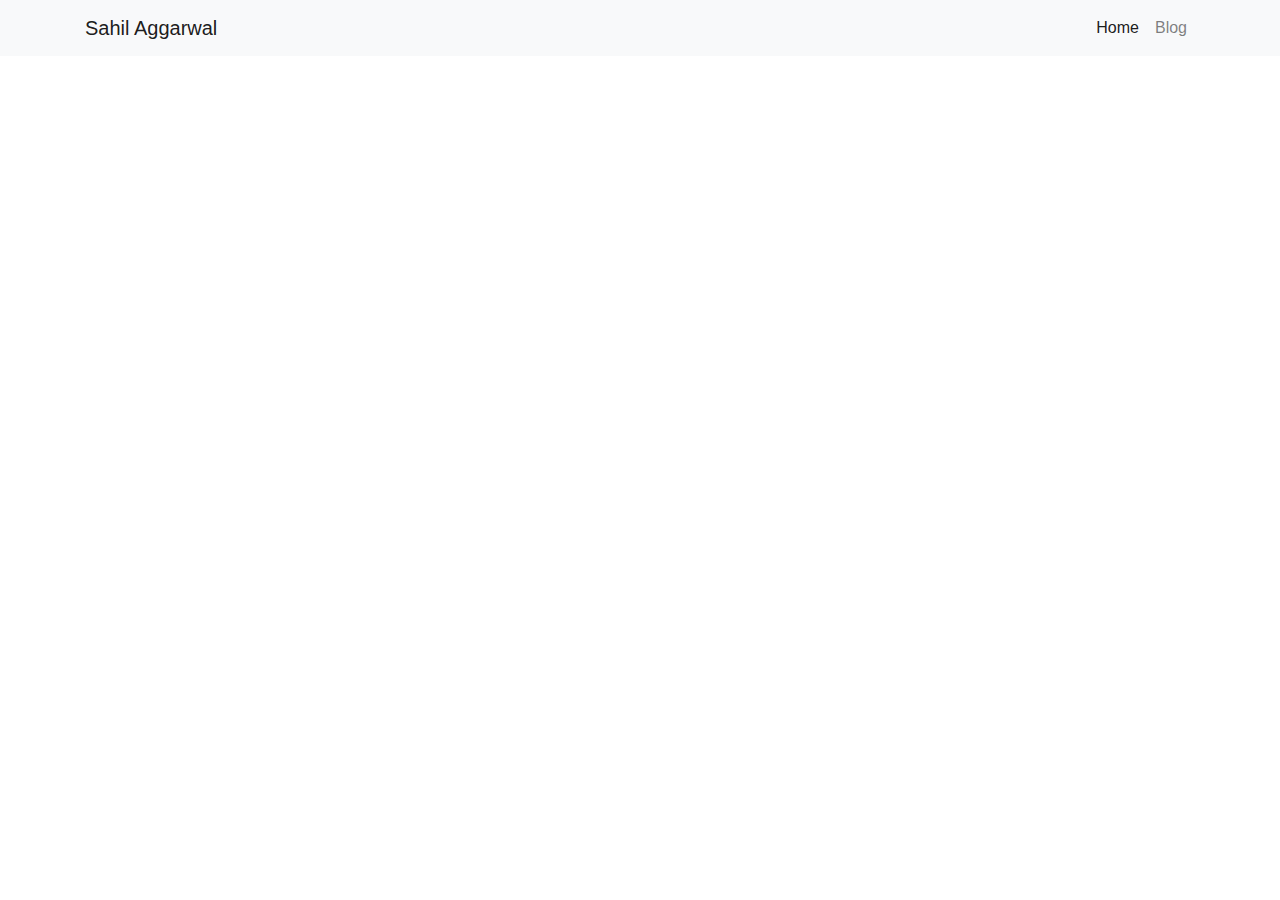
==== src/main/resources/static/index.html @ dbffb140 "Bootstraps the app" ====
<html lang="en-IN" ng-app="Portfolio">
    <head>
        <title>Sahil Aggarwal</title>
        <meta name="viewport" content="width=device-width, initial-scale=0.7  maximum-scale=0.7, user-scalable=no, shrink-to-fit=no">

        <script src="js/jquery-2.1.4.min.js"></script>

        <!-- bootstrap -->
        <link rel="stylesheet" href="css/bootstrap.min.css">
        <script src="js/bootstrap.min.js"></script>


        <!-- angular -->
        <script src="js/angular.min.js"></script>
        <script src="js/angular-route.min.js"></script>

        <!-- app -->
        <script src="config.js"></script>
        <script src="js/main.js"></script>
        <script src="js/controllers.js"></script>
        <script src="js/services.js"></script>
        <script src="js/directives.js"></script>
        <link rel="stylesheet" href="css/main.css">
    </head>

    <body>
        <div ng-view></div>
    </body>
</html>
---- src/main/resources/static/css/main.css ----
.title {
    position: absolute;
    top: 50%;
    transform: translate(0, -50%);
}

html {
    box-sizing: border-box
}
*, *::before, *::after {
    box-sizing: inherit
}
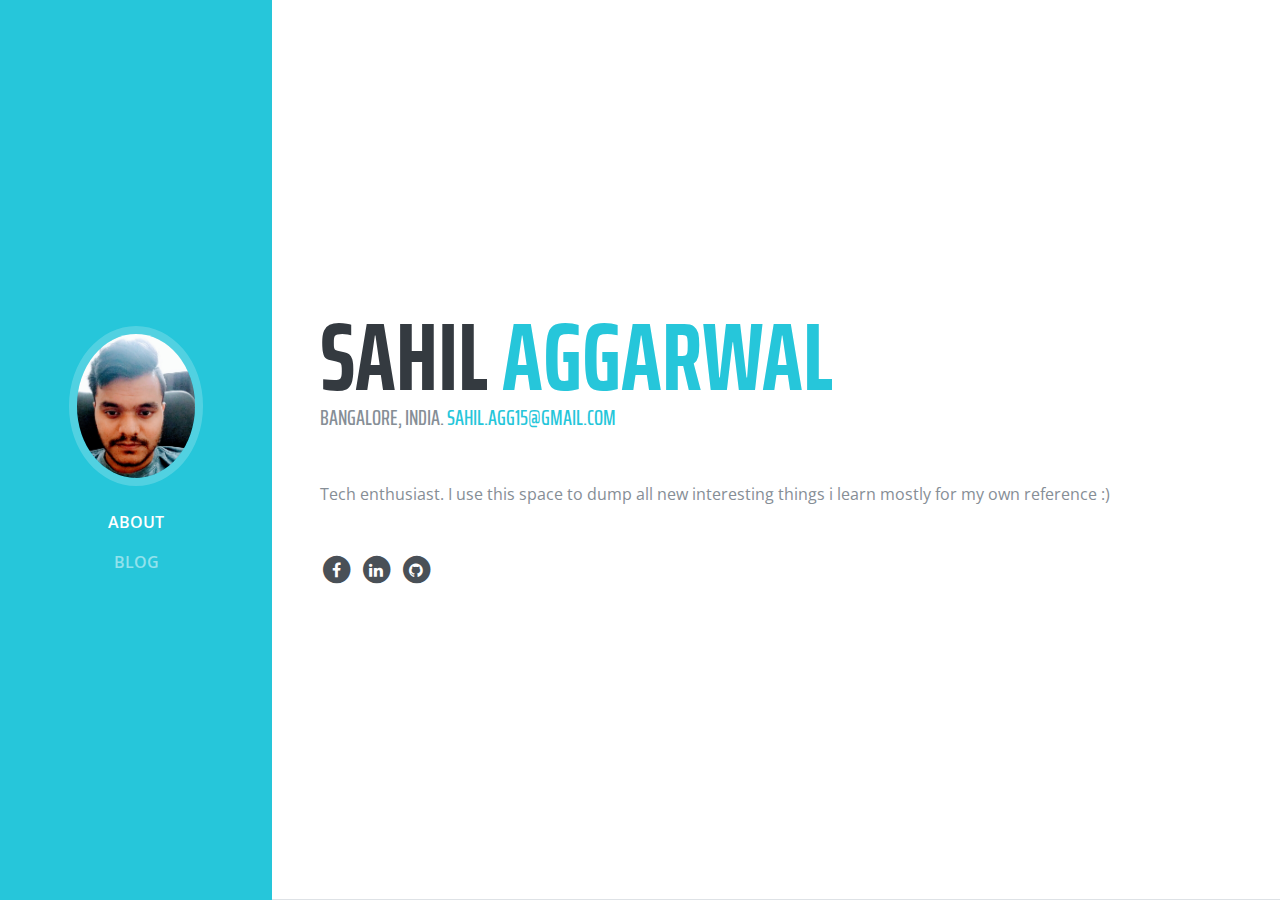
==== commit 4722d420: "Completes the blog" ====
--- a/src/main/resources/static/index.html
+++ b/src/main/resources/static/index.html
@@ -1,29 +1,45 @@
-<html lang="en-IN" ng-app="Portfolio">
+<html lang="en-IN" >
     <head>
         <title>Sahil Aggarwal</title>
-        <meta name="viewport" content="width=device-width, initial-scale=0.7  maximum-scale=0.7, user-scalable=no, shrink-to-fit=no">
 
-        <script src="js/jquery-2.1.4.min.js"></script>
+        <meta name="viewport" content="width=device-width, initial-scale=1. shrink-to-fit=no">
+
+        <script src="vendor/jquery/jquery.min.js"></script>
+        <script src="vendor/jquery-easing/jquery.easing.min.js"></script>
 
         <!-- bootstrap -->
-        <link rel="stylesheet" href="css/bootstrap.min.css">
-        <script src="js/bootstrap.min.js"></script>
+        <link href="vendor/bootstrap/css/bootstrap.min.css" rel="stylesheet">
+        <script src="vendor/bootstrap/js/bootstrap.min.js"></script>
 
 
         <!-- angular -->
-        <script src="js/angular.min.js"></script>
-        <script src="js/angular-route.min.js"></script>
+        <script src="vendor/angular/angular.min.js"></script>
+        <script src="vendor/angular/angular-route.min.js"></script>
+
+        <!--font-->
+        <link href="vendor/font-awesome/css/font-awesome.min.css" rel="stylesheet">
+        <link href="vendor/devicons/css/devicons.min.css" rel="stylesheet">
+        <link href="vendor/simple-line-icons/css/simple-line-icons.css" rel="stylesheet">
+        <link href="https://fonts.googleapis.com/css?family=Saira+Extra+Condensed:100,200,300,400,500,600,700,800,900" rel="stylesheet">
+        <link href="https://fonts.googleapis.com/css?family=Open+Sans:300,300i,400,400i,600,600i,700,700i,800,800i" rel="stylesheet">
+
+
+        <script src="vendor/showdown/showdown.min.js"></script>
 
         <!-- app -->
         <script src="config.js"></script>
+        <script src="js/blog.js"> </script>
+        <script src="js/index.js"></script>
         <script src="js/main.js"></script>
         <script src="js/controllers.js"></script>
         <script src="js/services.js"></script>
         <script src="js/directives.js"></script>
         <link rel="stylesheet" href="css/main.css">
+
+
     </head>
 
-    <body>
+    <body ng-app="Portfolio" id="pageTop">
         <div ng-view></div>
     </body>
 </html>--- a/src/main/resources/static/vendor/devicons/css/devicons.min.css
+++ b/src/main/resources/static/vendor/devicons/css/devicons.min.css
@@ -0,0 +1,4 @@
+/*!
+ *  Devicons 1.8.0 made by Theodore Vorillas / http://vorillaz.com 
+ */
+@font-face{font-family:devicons;src:url(../fonts/devicons.eot?xqxft6);src:url(../fonts/devicons.eot?#iefixxqxft6) format("embedded-opentype"),url(../fonts/devicons.woff?xqxft6) format("woff"),url(../fonts/devicons.ttf?xqxft6) format("truetype"),url(../fonts/devicons.svg?xqxft6#devicons) format("svg");font-weight:400;font-style:normal}.devicons{font-family:devicons;speak:none;font-style:normal;font-weight:400;font-variant:normal;text-transform:none;line-height:1;-webkit-font-smoothing:antialiased;-moz-osx-font-smoothing:grayscale}.devicons-git:before{content:"\e602"}.devicons-git_compare:before{content:"\e628"}.devicons-git_branch:before{content:"\e625"}.devicons-git_commit:before{content:"\e629"}.devicons-git_pull_request:before{content:"\e626"}.devicons-git_merge:before{content:"\e627"}.devicons-bitbucket:before{content:"\e603"}.devicons-github_alt:before{content:"\e608"}.devicons-github_badge:before{content:"\e609"}.devicons-github:before{content:"\e60a"}.devicons-github_full:before{content:"\e617"}.devicons-java:before{content:"\e638"}.devicons-ruby:before{content:"\e639"}.devicons-scala:before{content:"\e637"}.devicons-python:before{content:"\e63c"}.devicons-go:before{content:"\e624"}.devicons-ruby_on_rails:before{content:"\e63b"}.devicons-django:before{content:"\e61d"}.devicons-markdown:before{content:"\e63e"}.devicons-php:before{content:"\e63d"}.devicons-mysql:before{content:"\e604"}.devicons-streamline:before{content:"\e605"}.devicons-database:before{content:"\e606"}.devicons-laravel:before{content:"\e63f"}.devicons-javascript:before{content:"\e64e"}.devicons-angular:before{content:"\e653"}.devicons-backbone:before{content:"\e652"}.devicons-coffeescript:before{content:"\e651"}.devicons-jquery:before{content:"\e650"}.devicons-modernizr:before{content:"\e620"}.devicons-jquery_ui:before{content:"\e654"}.devicons-ember:before{content:"\e61b"}.devicons-dojo:before{content:"\e61c"}.devicons-nodejs:before{content:"\e619"}.devicons-nodejs_small:before{content:"\e618"}.devicons-javascript_shield:before{content:"\e64f"}.devicons-bootstrap:before{content:"\e647"}.devicons-sass:before{content:"\e64b"}.devicons-css3_full:before{content:"\e64a"}.devicons-css3:before{content:"\e649"}.devicons-html5:before{content:"\e636"}.devicons-html5_multimedia:before{content:"\e632"}.devicons-html5_device_access:before{content:"\e633"}.devicons-html5_3d_effects:before{content:"\e635"}.devicons-html5_connectivity:before{content:"\e634"}.devicons-ghost_small:before{content:"\e614"}.devicons-ghost:before{content:"\e61f"}.devicons-magento:before{content:"\e640"}.devicons-joomla:before{content:"\e641"}.devicons-jekyll_small:before{content:"\e60d"}.devicons-drupal:before{content:"\e642"}.devicons-wordpress:before{content:"\e60b"}.devicons-grunt:before{content:"\e64c"}.devicons-bower:before{content:"\e64d"}.devicons-npm:before{content:"\e61e"}.devicons-yahoo_small:before{content:"\e62b"}.devicons-yahoo:before{content:"\e615"}.devicons-bing_small:before{content:"\e600"}.devicons-windows:before{content:"\e60f"}.devicons-linux:before{content:"\e612"}.devicons-ubuntu:before{content:"\e63a"}.devicons-android:before{content:"\e60e"}.devicons-apple:before{content:"\e611"}.devicons-appstore:before{content:"\e613"}.devicons-phonegap:before{content:"\e630"}.devicons-blackberry:before{content:"\e623"}.devicons-stackoverflow:before{content:"\e610"}.devicons-techcrunch:before{content:"\e62c"}.devicons-codrops:before{content:"\e62f"}.devicons-css_tricks:before{content:"\e601"}.devicons-smashing_magazine:before{content:"\e62d"}.devicons-netmagazine:before{content:"\e62e"}.devicons-codepen:before{content:"\e616"}.devicons-cssdeck:before{content:"\e62a"}.devicons-hackernews:before{content:"\e61a"}.devicons-dropbox:before{content:"\e607"}.devicons-google_drive:before{content:"\e631"}.devicons-visualstudio:before{content:"\e60c"}.devicons-unity_small:before{content:"\e621"}.devicons-raspberry_pi:before{content:"\e622"}.devicons-chrome:before{content:"\e643"}.devicons-ie:before{content:"\e644"}.devicons-firefox:before{content:"\e645"}.devicons-opera:before{content:"\e646"}.devicons-safari:before{content:"\e648"}.devicons-swift:before{content:"\e655"}.devicons-symfony:before{content:"\e656"}.devicons-symfony_badge:before{content:"\e657"}.devicons-less:before{content:"\e658"}.devicons-stylus:before{content:"\e659"}.devicons-trello:before{content:"\e65a"}.devicons-atlassian:before{content:"\e65b"}.devicons-jira:before{content:"\e65c"}.devicons-envato:before{content:"\e65d"}.devicons-snap_svg:before{content:"\e65e"}.devicons-raphael:before{content:"\e65f"}.devicons-google_analytics:before{content:"\e660"}.devicons-compass:before{content:"\e661"}.devicons-onedrive:before{content:"\e662"}.devicons-gulp:before{content:"\e663"}.devicons-atom:before{content:"\e664"}.devicons-cisco:before{content:"\e665"}.devicons-nancy:before{content:"\e666"}.devicons-clojure:before{content:"\e668"}.devicons-clojure_alt:before{content:"\e66a"}.devicons-perl:before{content:"\e669"}.devicons-celluloid:before{content:"\e66b"}.devicons-w3c:before{content:"\e66c"}.devicons-redis:before{content:"\e66d"}.devicons-postgresql:before{content:"\e66e"}.devicons-webplatform:before{content:"\e66f"}.devicons-jenkins:before{content:"\e667"}.devicons-requirejs:before{content:"\e670"}.devicons-opensource:before{content:"\e671"}.devicons-typo3:before{content:"\e672"}.devicons-uikit:before{content:"\e673"}.devicons-doctrine:before{content:"\e674"}.devicons-groovy:before{content:"\e675"}.devicons-nginx:before{content:"\e676"}.devicons-haskell:before{content:"\e677"}.devicons-zend:before{content:"\e678"}.devicons-gnu:before{content:"\e679"}.devicons-yeoman:before{content:"\e67a"}.devicons-heroku:before{content:"\e67b"}.devicons-debian:before{content:"\e67d"}.devicons-travis:before{content:"\e67e"}.devicons-dotnet:before{content:"\e67f"}.devicons-codeigniter:before{content:"\e680"}.devicons-javascript_badge:before{content:"\e681"}.devicons-yii:before{content:"\e682"}.devicons-msql_server:before{content:"\e67c"}.devicons-composer:before{content:"\e683"}.devicons-krakenjs_badge:before{content:"\e684"}.devicons-krakenjs:before{content:"\e685"}.devicons-mozilla:before{content:"\e686"}.devicons-firebase:before{content:"\e687"}.devicons-sizzlejs:before{content:"\e688"}.devicons-creativecommons:before{content:"\e689"}.devicons-creativecommons_badge:before{content:"\e68a"}.devicons-mitlicence:before{content:"\e68b"}.devicons-senchatouch:before{content:"\e68c"}.devicons-bugsense:before{content:"\e68d"}.devicons-extjs:before{content:"\e68e"}.devicons-mootools_badge:before{content:"\e68f"}.devicons-mootools:before{content:"\e690"}.devicons-ruby_rough:before{content:"\e691"}.devicons-komodo:before{content:"\e692"}.devicons-coda:before{content:"\e693"}.devicons-bintray:before{content:"\e694"}.devicons-terminal:before{content:"\e695"}.devicons-code:before{content:"\e696"}.devicons-responsive:before{content:"\e697"}.devicons-dart:before{content:"\e698"}.devicons-aptana:before{content:"\e699"}.devicons-mailchimp:before{content:"\e69a"}.devicons-netbeans:before{content:"\e69b"}.devicons-dreamweaver:before{content:"\e69c"}.devicons-brackets:before{content:"\e69d"}.devicons-eclipse:before{content:"\e69e"}.devicons-cloud9:before{content:"\e69f"}.devicons-scrum:before{content:"\e6a0"}.devicons-prolog:before{content:"\e6a1"}.devicons-terminal_badge:before{content:"\e6a2"}.devicons-code_badge:before{content:"\e6a3"}.devicons-mongodb:before{content:"\e6a4"}.devicons-meteor:before{content:"\e6a5"}.devicons-meteorfull:before{content:"\e6a6"}.devicons-fsharp:before{content:"\e6a7"}.devicons-rust:before{content:"\e6a8"}.devicons-ionic:before{content:"\e6a9"}.devicons-sublime:before{content:"\e6aa"}.devicons-appcelerator:before{content:"\e6ab"}.devicons-asterisk:before{content:"\e6ac"}.devicons-aws:before{content:"\e6ad"}.devicons-digital-ocean:before{content:"\e6ae"}.devicons-dlang:before{content:"\e6af"}.devicons-docker:before{content:"\e6b0"}.devicons-erlang:before{content:"\e6b1"}.devicons-google-cloud-platform:before{content:"\e6b2"}.devicons-grails:before{content:"\e6b3"}.devicons-illustrator:before{content:"\e6b4"}.devicons-intellij:before{content:"\e6b5"}.devicons-materializecss:before{content:"\e6b6"}.devicons-openshift:before{content:"\e6b7"}.devicons-photoshop:before{content:"\e6b8"}.devicons-rackspace:before{content:"\e6b9"}.devicons-react:before{content:"\e6ba"}.devicons-redhat:before{content:"\e6bb"}.devicons-scriptcs:before{content:"\e6bc"}.devicons-sqllite:before{content:"\e6c4"}.devicons-vim:before{content:"\e6c5"}--- a/src/main/resources/static/vendor/simple-line-icons/css/simple-line-icons.css
+++ b/src/main/resources/static/vendor/simple-line-icons/css/simple-line-icons.css
@@ -0,0 +1,778 @@
+@font-face {
+  font-family: 'simple-line-icons';
+  src: url('../fonts/Simple-Line-Icons.eot?v=2.4.0');
+  src: url('../fonts/Simple-Line-Icons.eot?v=2.4.0#iefix') format('embedded-opentype'), url('../fonts/Simple-Line-Icons.woff2?v=2.4.0') format('woff2'), url('../fonts/Simple-Line-Icons.ttf?v=2.4.0') format('truetype'), url('../fonts/Simple-Line-Icons.woff?v=2.4.0') format('woff'), url('../fonts/Simple-Line-Icons.svg?v=2.4.0#simple-line-icons') format('svg');
+  font-weight: normal;
+  font-style: normal;
+}
+/*
+ Use the following CSS code if you want to have a class per icon.
+ Instead of a list of all class selectors, you can use the generic [class*="icon-"] selector, but it's slower:
+*/
+.icon-user,
+.icon-people,
+.icon-user-female,
+.icon-user-follow,
+.icon-user-following,
+.icon-user-unfollow,
+.icon-login,
+.icon-logout,
+.icon-emotsmile,
+.icon-phone,
+.icon-call-end,
+.icon-call-in,
+.icon-call-out,
+.icon-map,
+.icon-location-pin,
+.icon-direction,
+.icon-directions,
+.icon-compass,
+.icon-layers,
+.icon-menu,
+.icon-list,
+.icon-options-vertical,
+.icon-options,
+.icon-arrow-down,
+.icon-arrow-left,
+.icon-arrow-right,
+.icon-arrow-up,
+.icon-arrow-up-circle,
+.icon-arrow-left-circle,
+.icon-arrow-right-circle,
+.icon-arrow-down-circle,
+.icon-check,
+.icon-clock,
+.icon-plus,
+.icon-minus,
+.icon-close,
+.icon-event,
+.icon-exclamation,
+.icon-organization,
+.icon-trophy,
+.icon-screen-smartphone,
+.icon-screen-desktop,
+.icon-plane,
+.icon-notebook,
+.icon-mustache,
+.icon-mouse,
+.icon-magnet,
+.icon-energy,
+.icon-disc,
+.icon-cursor,
+.icon-cursor-move,
+.icon-crop,
+.icon-chemistry,
+.icon-speedometer,
+.icon-shield,
+.icon-screen-tablet,
+.icon-magic-wand,
+.icon-hourglass,
+.icon-graduation,
+.icon-ghost,
+.icon-game-controller,
+.icon-fire,
+.icon-eyeglass,
+.icon-envelope-open,
+.icon-envelope-letter,
+.icon-bell,
+.icon-badge,
+.icon-anchor,
+.icon-wallet,
+.icon-vector,
+.icon-speech,
+.icon-puzzle,
+.icon-printer,
+.icon-present,
+.icon-playlist,
+.icon-pin,
+.icon-picture,
+.icon-handbag,
+.icon-globe-alt,
+.icon-globe,
+.icon-folder-alt,
+.icon-folder,
+.icon-film,
+.icon-feed,
+.icon-drop,
+.icon-drawer,
+.icon-docs,
+.icon-doc,
+.icon-diamond,
+.icon-cup,
+.icon-calculator,
+.icon-bubbles,
+.icon-briefcase,
+.icon-book-open,
+.icon-basket-loaded,
+.icon-basket,
+.icon-bag,
+.icon-action-undo,
+.icon-action-redo,
+.icon-wrench,
+.icon-umbrella,
+.icon-trash,
+.icon-tag,
+.icon-support,
+.icon-frame,
+.icon-size-fullscreen,
+.icon-size-actual,
+.icon-shuffle,
+.icon-share-alt,
+.icon-share,
+.icon-rocket,
+.icon-question,
+.icon-pie-chart,
+.icon-pencil,
+.icon-note,
+.icon-loop,
+.icon-home,
+.icon-grid,
+.icon-graph,
+.icon-microphone,
+.icon-music-tone-alt,
+.icon-music-tone,
+.icon-earphones-alt,
+.icon-earphones,
+.icon-equalizer,
+.icon-like,
+.icon-dislike,
+.icon-control-start,
+.icon-control-rewind,
+.icon-control-play,
+.icon-control-pause,
+.icon-control-forward,
+.icon-control-end,
+.icon-volume-1,
+.icon-volume-2,
+.icon-volume-off,
+.icon-calendar,
+.icon-bulb,
+.icon-chart,
+.icon-ban,
+.icon-bubble,
+.icon-camrecorder,
+.icon-camera,
+.icon-cloud-download,
+.icon-cloud-upload,
+.icon-envelope,
+.icon-eye,
+.icon-flag,
+.icon-heart,
+.icon-info,
+.icon-key,
+.icon-link,
+.icon-lock,
+.icon-lock-open,
+.icon-magnifier,
+.icon-magnifier-add,
+.icon-magnifier-remove,
+.icon-paper-clip,
+.icon-paper-plane,
+.icon-power,
+.icon-refresh,
+.icon-reload,
+.icon-settings,
+.icon-star,
+.icon-symbol-female,
+.icon-symbol-male,
+.icon-target,
+.icon-credit-card,
+.icon-paypal,
+.icon-social-tumblr,
+.icon-social-twitter,
+.icon-social-facebook,
+.icon-social-instagram,
+.icon-social-linkedin,
+.icon-social-pinterest,
+.icon-social-github,
+.icon-social-google,
+.icon-social-reddit,
+.icon-social-skype,
+.icon-social-dribbble,
+.icon-social-behance,
+.icon-social-foursqare,
+.icon-social-soundcloud,
+.icon-social-spotify,
+.icon-social-stumbleupon,
+.icon-social-youtube,
+.icon-social-dropbox,
+.icon-social-vkontakte,
+.icon-social-steam {
+  font-family: 'simple-line-icons';
+  speak: none;
+  font-style: normal;
+  font-weight: normal;
+  font-variant: normal;
+  text-transform: none;
+  line-height: 1;
+  /* Better Font Rendering =========== */
+  -webkit-font-smoothing: antialiased;
+  -moz-osx-font-smoothing: grayscale;
+}
+.icon-user:before {
+  content: "\e005";
+}
+.icon-people:before {
+  content: "\e001";
+}
+.icon-user-female:before {
+  content: "\e000";
+}
+.icon-user-follow:before {
+  content: "\e002";
+}
+.icon-user-following:before {
+  content: "\e003";
+}
+.icon-user-unfollow:before {
+  content: "\e004";
+}
+.icon-login:before {
+  content: "\e066";
+}
+.icon-logout:before {
+  content: "\e065";
+}
+.icon-emotsmile:before {
+  content: "\e021";
+}
+.icon-phone:before {
+  content: "\e600";
+}
+.icon-call-end:before {
+  content: "\e048";
+}
+.icon-call-in:before {
+  content: "\e047";
+}
+.icon-call-out:before {
+  content: "\e046";
+}
+.icon-map:before {
+  content: "\e033";
+}
+.icon-location-pin:before {
+  content: "\e096";
+}
+.icon-direction:before {
+  content: "\e042";
+}
+.icon-directions:before {
+  content: "\e041";
+}
+.icon-compass:before {
+  content: "\e045";
+}
+.icon-layers:before {
+  content: "\e034";
+}
+.icon-menu:before {
+  content: "\e601";
+}
+.icon-list:before {
+  content: "\e067";
+}
+.icon-options-vertical:before {
+  content: "\e602";
+}
+.icon-options:before {
+  content: "\e603";
+}
+.icon-arrow-down:before {
+  content: "\e604";
+}
+.icon-arrow-left:before {
+  content: "\e605";
+}
+.icon-arrow-right:before {
+  content: "\e606";
+}
+.icon-arrow-up:before {
+  content: "\e607";
+}
+.icon-arrow-up-circle:before {
+  content: "\e078";
+}
+.icon-arrow-left-circle:before {
+  content: "\e07a";
+}
+.icon-arrow-right-circle:before {
+  content: "\e079";
+}
+.icon-arrow-down-circle:before {
+  content: "\e07b";
+}
+.icon-check:before {
+  content: "\e080";
+}
+.icon-clock:before {
+  content: "\e081";
+}
+.icon-plus:before {
+  content: "\e095";
+}
+.icon-minus:before {
+  content: "\e615";
+}
+.icon-close:before {
+  content: "\e082";
+}
+.icon-event:before {
+  content: "\e619";
+}
+.icon-exclamation:before {
+  content: "\e617";
+}
+.icon-organization:before {
+  content: "\e616";
+}
+.icon-trophy:before {
+  content: "\e006";
+}
+.icon-screen-smartphone:before {
+  content: "\e010";
+}
+.icon-screen-desktop:before {
+  content: "\e011";
+}
+.icon-plane:before {
+  content: "\e012";
+}
+.icon-notebook:before {
+  content: "\e013";
+}
+.icon-mustache:before {
+  content: "\e014";
+}
+.icon-mouse:before {
+  content: "\e015";
+}
+.icon-magnet:before {
+  content: "\e016";
+}
+.icon-energy:before {
+  content: "\e020";
+}
+.icon-disc:before {
+  content: "\e022";
+}
+.icon-cursor:before {
+  content: "\e06e";
+}
+.icon-cursor-move:before {
+  content: "\e023";
+}
+.icon-crop:before {
+  content: "\e024";
+}
+.icon-chemistry:before {
+  content: "\e026";
+}
+.icon-speedometer:before {
+  content: "\e007";
+}
+.icon-shield:before {
+  content: "\e00e";
+}
+.icon-screen-tablet:before {
+  content: "\e00f";
+}
+.icon-magic-wand:before {
+  content: "\e017";
+}
+.icon-hourglass:before {
+  content: "\e018";
+}
+.icon-graduation:before {
+  content: "\e019";
+}
+.icon-ghost:before {
+  content: "\e01a";
+}
+.icon-game-controller:before {
+  content: "\e01b";
+}
+.icon-fire:before {
+  content: "\e01c";
+}
+.icon-eyeglass:before {
+  content: "\e01d";
+}
+.icon-envelope-open:before {
+  content: "\e01e";
+}
+.icon-envelope-letter:before {
+  content: "\e01f";
+}
+.icon-bell:before {
+  content: "\e027";
+}
+.icon-badge:before {
+  content: "\e028";
+}
+.icon-anchor:before {
+  content: "\e029";
+}
+.icon-wallet:before {
+  content: "\e02a";
+}
+.icon-vector:before {
+  content: "\e02b";
+}
+.icon-speech:before {
+  content: "\e02c";
+}
+.icon-puzzle:before {
+  content: "\e02d";
+}
+.icon-printer:before {
+  content: "\e02e";
+}
+.icon-present:before {
+  content: "\e02f";
+}
+.icon-playlist:before {
+  content: "\e030";
+}
+.icon-pin:before {
+  content: "\e031";
+}
+.icon-picture:before {
+  content: "\e032";
+}
+.icon-handbag:before {
+  content: "\e035";
+}
+.icon-globe-alt:before {
+  content: "\e036";
+}
+.icon-globe:before {
+  content: "\e037";
+}
+.icon-folder-alt:before {
+  content: "\e039";
+}
+.icon-folder:before {
+  content: "\e089";
+}
+.icon-film:before {
+  content: "\e03a";
+}
+.icon-feed:before {
+  content: "\e03b";
+}
+.icon-drop:before {
+  content: "\e03e";
+}
+.icon-drawer:before {
+  content: "\e03f";
+}
+.icon-docs:before {
+  content: "\e040";
+}
+.icon-doc:before {
+  content: "\e085";
+}
+.icon-diamond:before {
+  content: "\e043";
+}
+.icon-cup:before {
+  content: "\e044";
+}
+.icon-calculator:before {
+  content: "\e049";
+}
+.icon-bubbles:before {
+  content: "\e04a";
+}
+.icon-briefcase:before {
+  content: "\e04b";
+}
+.icon-book-open:before {
+  content: "\e04c";
+}
+.icon-basket-loaded:before {
+  content: "\e04d";
+}
+.icon-basket:before {
+  content: "\e04e";
+}
+.icon-bag:before {
+  content: "\e04f";
+}
+.icon-action-undo:before {
+  content: "\e050";
+}
+.icon-action-redo:before {
+  content: "\e051";
+}
+.icon-wrench:before {
+  content: "\e052";
+}
+.icon-umbrella:before {
+  content: "\e053";
+}
+.icon-trash:before {
+  content: "\e054";
+}
+.icon-tag:before {
+  content: "\e055";
+}
+.icon-support:before {
+  content: "\e056";
+}
+.icon-frame:before {
+  content: "\e038";
+}
+.icon-size-fullscreen:before {
+  content: "\e057";
+}
+.icon-size-actual:before {
+  content: "\e058";
+}
+.icon-shuffle:before {
+  content: "\e059";
+}
+.icon-share-alt:before {
+  content: "\e05a";
+}
+.icon-share:before {
+  content: "\e05b";
+}
+.icon-rocket:before {
+  content: "\e05c";
+}
+.icon-question:before {
+  content: "\e05d";
+}
+.icon-pie-chart:before {
+  content: "\e05e";
+}
+.icon-pencil:before {
+  content: "\e05f";
+}
+.icon-note:before {
+  content: "\e060";
+}
+.icon-loop:before {
+  content: "\e064";
+}
+.icon-home:before {
+  content: "\e069";
+}
+.icon-grid:before {
+  content: "\e06a";
+}
+.icon-graph:before {
+  content: "\e06b";
+}
+.icon-microphone:before {
+  content: "\e063";
+}
+.icon-music-tone-alt:before {
+  content: "\e061";
+}
+.icon-music-tone:before {
+  content: "\e062";
+}
+.icon-earphones-alt:before {
+  content: "\e03c";
+}
+.icon-earphones:before {
+  content: "\e03d";
+}
+.icon-equalizer:before {
+  content: "\e06c";
+}
+.icon-like:before {
+  content: "\e068";
+}
+.icon-dislike:before {
+  content: "\e06d";
+}
+.icon-control-start:before {
+  content: "\e06f";
+}
+.icon-control-rewind:before {
+  content: "\e070";
+}
+.icon-control-play:before {
+  content: "\e071";
+}
+.icon-control-pause:before {
+  content: "\e072";
+}
+.icon-control-forward:before {
+  content: "\e073";
+}
+.icon-control-end:before {
+  content: "\e074";
+}
+.icon-volume-1:before {
+  content: "\e09f";
+}
+.icon-volume-2:before {
+  content: "\e0a0";
+}
+.icon-volume-off:before {
+  content: "\e0a1";
+}
+.icon-calendar:before {
+  content: "\e075";
+}
+.icon-bulb:before {
+  content: "\e076";
+}
+.icon-chart:before {
+  content: "\e077";
+}
+.icon-ban:before {
+  content: "\e07c";
+}
+.icon-bubble:before {
+  content: "\e07d";
+}
+.icon-camrecorder:before {
+  content: "\e07e";
+}
+.icon-camera:before {
+  content: "\e07f";
+}
+.icon-cloud-download:before {
+  content: "\e083";
+}
+.icon-cloud-upload:before {
+  content: "\e084";
+}
+.icon-envelope:before {
+  content: "\e086";
+}
+.icon-eye:before {
+  content: "\e087";
+}
+.icon-flag:before {
+  content: "\e088";
+}
+.icon-heart:before {
+  content: "\e08a";
+}
+.icon-info:before {
+  content: "\e08b";
+}
+.icon-key:before {
+  content: "\e08c";
+}
+.icon-link:before {
+  content: "\e08d";
+}
+.icon-lock:before {
+  content: "\e08e";
+}
+.icon-lock-open:before {
+  content: "\e08f";
+}
+.icon-magnifier:before {
+  content: "\e090";
+}
+.icon-magnifier-add:before {
+  content: "\e091";
+}
+.icon-magnifier-remove:before {
+  content: "\e092";
+}
+.icon-paper-clip:before {
+  content: "\e093";
+}
+.icon-paper-plane:before {
+  content: "\e094";
+}
+.icon-power:before {
+  content: "\e097";
+}
+.icon-refresh:before {
+  content: "\e098";
+}
+.icon-reload:before {
+  content: "\e099";
+}
+.icon-settings:before {
+  content: "\e09a";
+}
+.icon-star:before {
+  content: "\e09b";
+}
+.icon-symbol-female:before {
+  content: "\e09c";
+}
+.icon-symbol-male:before {
+  content: "\e09d";
+}
+.icon-target:before {
+  content: "\e09e";
+}
+.icon-credit-card:before {
+  content: "\e025";
+}
+.icon-paypal:before {
+  content: "\e608";
+}
+.icon-social-tumblr:before {
+  content: "\e00a";
+}
+.icon-social-twitter:before {
+  content: "\e009";
+}
+.icon-social-facebook:before {
+  content: "\e00b";
+}
+.icon-social-instagram:before {
+  content: "\e609";
+}
+.icon-social-linkedin:before {
+  content: "\e60a";
+}
+.icon-social-pinterest:before {
+  content: "\e60b";
+}
+.icon-social-github:before {
+  content: "\e60c";
+}
+.icon-social-google:before {
+  content: "\e60d";
+}
+.icon-social-reddit:before {
+  content: "\e60e";
+}
+.icon-social-skype:before {
+  content: "\e60f";
+}
+.icon-social-dribbble:before {
+  content: "\e00d";
+}
+.icon-social-behance:before {
+  content: "\e610";
+}
+.icon-social-foursqare:before {
+  content: "\e611";
+}
+.icon-social-soundcloud:before {
+  content: "\e612";
+}
+.icon-social-spotify:before {
+  content: "\e613";
+}
+.icon-social-stumbleupon:before {
+  content: "\e614";
+}
+.icon-social-youtube:before {
+  content: "\e008";
+}
+.icon-social-dropbox:before {
+  content: "\e00c";
+}
+.icon-social-vkontakte:before {
+  content: "\e618";
+}
+.icon-social-steam:before {
+  content: "\e620";
+}
--- a/src/main/resources/static/css/main.css
+++ b/src/main/resources/static/css/main.css
@@ -1,12 +1,158 @@
-.title {
-    position: absolute;
-    top: 50%;
-    transform: translate(0, -50%);
+
+body {
+  font-family: 'Open Sans', serif;
+  padding-top: 54px;
+  color: #868e96;
 }
 
-html {
-    box-sizing: border-box
+@media (min-width: 992px) {
+  body {
+    padding-top: 0;
+    padding-left: 17rem;
+  }
 }
-*, *::before, *::after {
-    box-sizing: inherit
+
+h1,
+h2,
+h3,
+h4,
+h5,
+h6 {
+  font-family: 'Saira Extra Condensed', serif;
+  font-weight: 700;
+  text-transform: uppercase;
+  color: #343a40;
+}
+
+h1 {
+  font-size: 6rem;
+  line-height: 5.5rem;
+}
+
+h2 {
+  font-size: 3.5rem;
+}
+
+.subheading {
+  text-transform: uppercase;
+  font-weight: 500;
+  font-family: 'Saira Extra Condensed', serif;
+  font-size: 1.35rem;
+}
+
+.list-social-icons a {
+  color: #495057;
+}
+
+.list-social-icons a:hover {
+  color: #0097A7;
+}
+
+.list-social-icons a .fa-lg {
+  font-size: 1.75rem;
+}
+
+.list-icons {
+  font-size: 3rem;
+}
+
+.list-icons .list-inline-item i:hover {
+  color: #BD5D38;
+}
+
+#sideNav .navbar-nav .nav-item .nav-link {
+  font-weight: 600;
+  text-transform: uppercase;
+}
+
+@media (min-width: 992px) {
+  #sideNav {
+    text-align: center;
+    position: fixed;
+    top: 0;
+    left: 0;
+    display: flex;
+    flex-direction: column;
+    width: 17rem;
+    height: 100vh;
+  }
+  #sideNav .navbar-brand {
+    display: flex;
+    margin: auto auto 0;
+    padding: 0.5rem;
+  }
+  #sideNav .navbar-brand .img-profile {
+    max-width: 10rem;
+    max-height: 10rem;
+    border: 0.5rem solid rgba(255, 255, 255, 0.2);
+  }
+  #sideNav .navbar-collapse {
+    display: flex;
+    align-items: flex-start;
+    flex-grow: 0;
+    width: 100%;
+    margin-bottom: auto;
+  }
+  #sideNav .navbar-collapse .navbar-nav {
+    flex-direction: column;
+    width: 100%;
+  }
+  #sideNav .navbar-collapse .navbar-nav .nav-item {
+    display: block;
+  }
+  #sideNav .navbar-collapse .navbar-nav .nav-item .nav-link {
+    display: block;
+  }
+}
+
+section.resume-section {
+  border-bottom: 1px solid #dee2e6;
+  padding-top: 5rem !important;
+  padding-bottom: 5rem !important;
+}
+
+section.resume-section .resume-item .resume-date {
+  min-width: none;
+}
+
+@media (min-width: 768px) {
+  section.resume-section {
+    min-height: 100vh;
+  }
+  section.resume-section .resume-item .resume-date {
+    min-width: 18rem;
+  }
+}
+
+@media (min-width: 992px) {
+  section.resume-section {
+    padding-top: 3rem !important;
+    padding-bottom: 3rem !important;
+  }
+}
+
+.bg-primary {
+  background-color: #26C6DA !important;
+}
+
+.text-primary {
+  color: #26C6DA !important;
+}
+
+.list-group-item.active .list-group-item.hover{
+  background-color: #26C6DA !important;
+  border-color: #26C6DA
+}
+
+
+a {
+  color: #26C6DA;
+}
+
+a:hover, a:focus, a:active {
+  color: #0097A7
+}
+
+#main pre {
+    background-color: #F5F5F5
 }